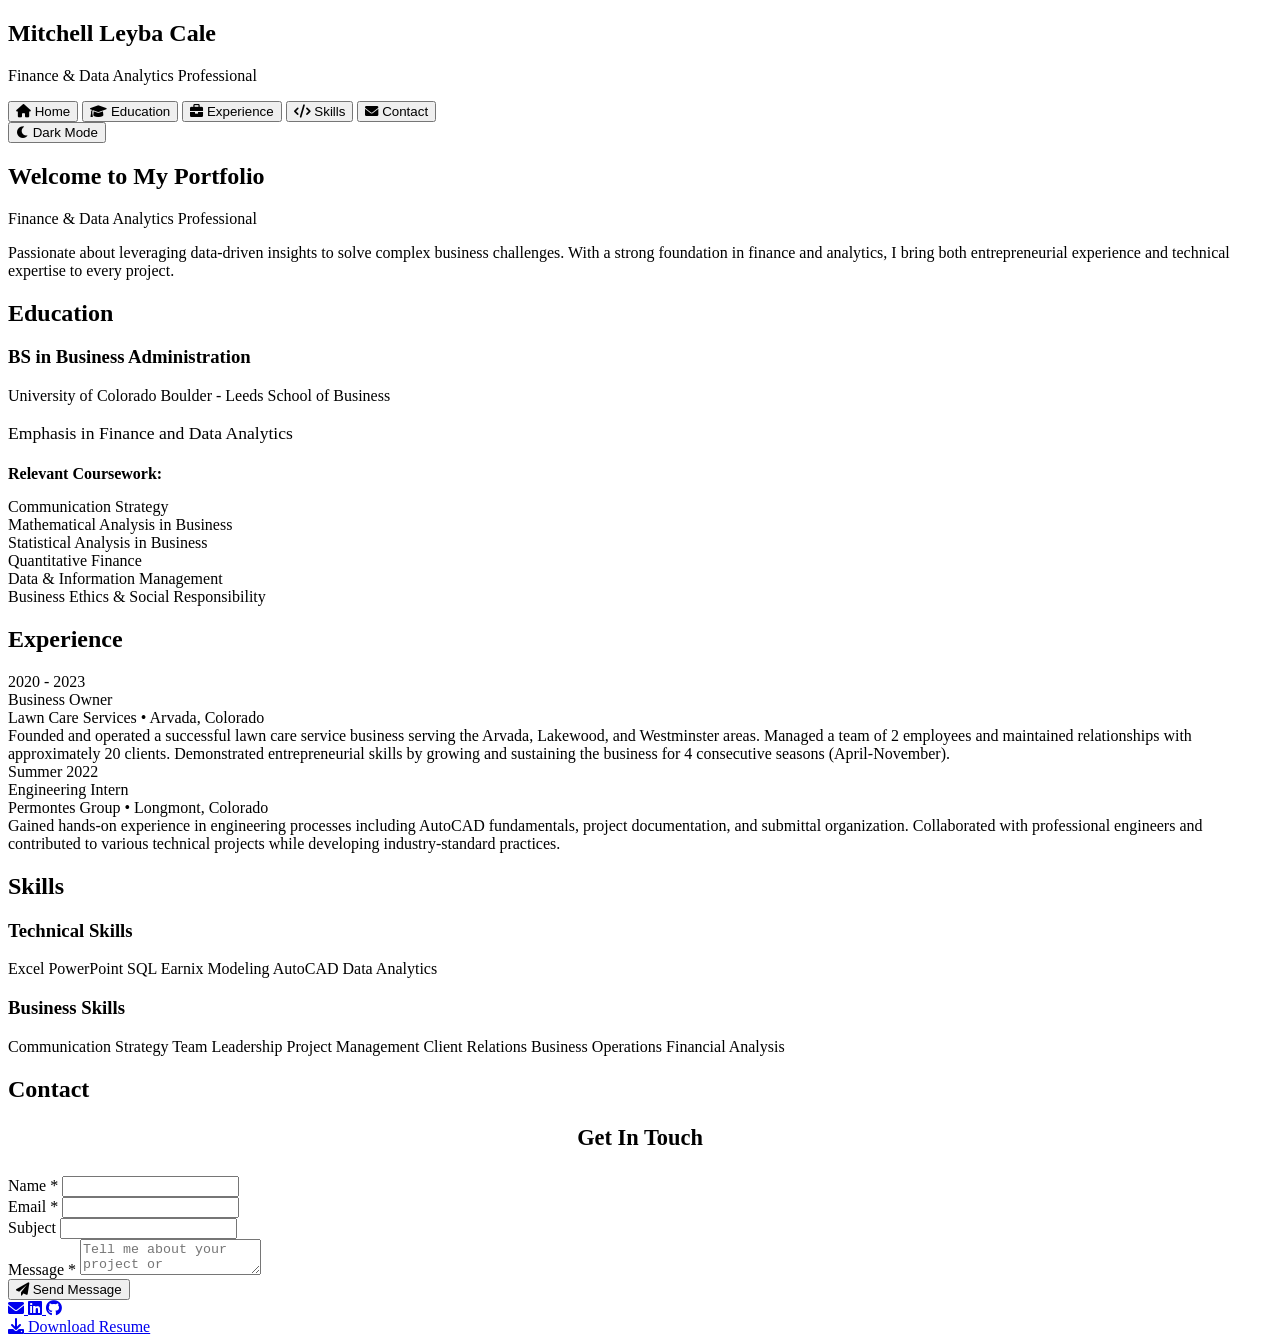
==== index.html @ b7a0811b "Initial commit: Resume website with portfolio and toggle functionality" ====
<!DOCTYPE html>
<html lang="en">
<head>
  <meta charset="UTF-8" />
  <meta name="viewport" content="width=device-width, initial-scale=1.0" />
  <title>Mitchell Leyba Cale — Portfolio</title>
  <link href="https://fonts.googleapis.com/css2?family=Lora:wght@300;400;500;600;700&display=swap" rel="stylesheet" />
  <link href="https://cdnjs.cloudflare.com/ajax/libs/font-awesome/6.0.0/css/all.min.css" rel="stylesheet" />
  <link rel="stylesheet" href="styles.css">
</head>
<body>
  <div class="layout-container">
    <!-- Sidebar Navigation -->
    <aside class="sidebar">
      <div class="sidebar-header">
        <h1 class="profile-name">Mitchell Leyba Cale</h1>
        <p class="profile-title">Finance & Data Analytics Professional</p>
      </div>
      
      <nav class="nav-menu">
        <button class="nav-item active" onclick="showSection('home')">
          <i class="fas fa-home"></i>
          Home
        </button>
        <button class="nav-item" onclick="showSection('education')">
          <i class="fas fa-graduation-cap"></i>
          Education
        </button>
        <button class="nav-item" onclick="showSection('experience')">
          <i class="fas fa-briefcase"></i>
          Experience
        </button>
        <button class="nav-item" onclick="showSection('skills')">
          <i class="fas fa-code"></i>
          Skills
        </button>
        <button class="nav-item" onclick="showSection('contact')">
          <i class="fas fa-envelope"></i>
          Contact
        </button>
      </nav>
      
      <div class="sidebar-footer">
        <button class="theme-toggle" onclick="toggleTheme()">
          <i class="fas fa-moon" id="theme-icon"></i>
          <span id="theme-text">Dark Mode</span>
        </button>
      </div>
    </aside>

    <!-- Main Content -->
    <main class="main-content">
      <div class="content-wrapper">
        
        <!-- Home Section -->
        <section id="home" class="page-section active">
          <div class="hero-section">
            <h1 class="hero-title">Welcome to My Portfolio</h1>
            <p class="hero-subtitle">Finance & Data Analytics Professional</p>
            <p class="hero-description">
              Passionate about leveraging data-driven insights to solve complex business challenges. 
              With a strong foundation in finance and analytics, I bring both entrepreneurial experience 
              and technical expertise to every project.
            </p>
          </div>
        </section>

        <!-- Education Section -->
        <section id="education" class="page-section">
          <h2 class="section-title">Education</h2>
          <div class="card education-card">
            <h3>BS in Business Administration</h3>
            <div class="school-name">University of Colorado Boulder - Leeds School of Business</div>
            <p style="color: var(--text-secondary); margin-bottom: 15px; font-size: 1.1rem;">Emphasis in Finance and Data Analytics</p>
            
            <h4 style="color: var(--text-primary); margin-bottom: 15px; font-weight: 600;">Relevant Coursework:</h4>
            <div class="courses-grid">
              <div class="course-item">Communication Strategy</div>
              <div class="course-item">Mathematical Analysis in Business</div>
              <div class="course-item">Statistical Analysis in Business</div>
              <div class="course-item">Quantitative Finance</div>
              <div class="course-item">Data & Information Management</div>
              <div class="course-item">Business Ethics & Social Responsibility</div>
            </div>
          </div>
        </section>

        <!-- Experience Section -->
        <section id="experience" class="page-section">
          <h2 class="section-title">Experience</h2>
          <div class="timeline">
            <div class="timeline-item">
              <div class="timeline-date">2020 - 2023</div>
              <div class="timeline-title">Business Owner</div>
              <div class="timeline-company">Lawn Care Services • Arvada, Colorado</div>
              <div class="timeline-description">
                Founded and operated a successful lawn care service business serving the Arvada, Lakewood, and Westminster areas. Managed a team of 2 employees and maintained relationships with approximately 20 clients. Demonstrated entrepreneurial skills by growing and sustaining the business for 4 consecutive seasons (April-November).
              </div>
            </div>
            
            <div class="timeline-item">
              <div class="timeline-date">Summer 2022</div>
              <div class="timeline-title">Engineering Intern</div>
              <div class="timeline-company">Permontes Group • Longmont, Colorado</div>
              <div class="timeline-description">
                Gained hands-on experience in engineering processes including AutoCAD fundamentals, project documentation, and submittal organization. Collaborated with professional engineers and contributed to various technical projects while developing industry-standard practices.
              </div>
            </div>
          </div>
        </section>

        <!-- Skills Section -->
        <section id="skills" class="page-section">
          <h2 class="section-title">Skills</h2>
          <div class="skills-category">
            <h3>Technical Skills</h3>
            <div class="skills-list">
              <span class="skill-tag">Excel</span>
              <span class="skill-tag">PowerPoint</span>
              <span class="skill-tag">SQL</span>
              <span class="skill-tag">Earnix Modeling</span>
              <span class="skill-tag">AutoCAD</span>
              <span class="skill-tag">Data Analytics</span>
            </div>
          </div>
          
          <div class="skills-category">
            <h3>Business Skills</h3>
            <div class="skills-list">
              <span class="skill-tag">Communication Strategy</span>
              <span class="skill-tag">Team Leadership</span>
              <span class="skill-tag">Project Management</span>
              <span class="skill-tag">Client Relations</span>
              <span class="skill-tag">Business Operations</span>
              <span class="skill-tag">Financial Analysis</span>
            </div>
          </div>
        </section>

        <!-- Contact Section -->
        <section id="contact" class="page-section">
          <h2 class="section-title">Contact</h2>
          <div class="contact-form">
            <h3 style="color: var(--text-primary); margin-bottom: 25px; text-align: center; font-size: 1.4rem;">Get In Touch</h3>
            <form onsubmit="handleSubmit(event)">
              <div class="form-group">
                <label for="name">Name *</label>
                <input type="text" id="name" name="name" required>
              </div>
              
              <div class="form-group">
                <label for="email">Email *</label>
                <input type="email" id="email" name="email" required>
              </div>
              
              <div class="form-group">
                <label for="subject">Subject</label>
                <input type="text" id="subject" name="subject">
              </div>
              
              <div class="form-group">
                <label for="message">Message *</label>
                <textarea id="message" name="message" required placeholder="Tell me about your project or opportunity..."></textarea>
              </div>
              
              <button type="submit" class="submit-btn">
                <i class="fas fa-paper-plane"></i> Send Message
              </button>
            </form>
            
            <div class="social-links">
              <a href="mailto:mleybacale@gmail.com" title="Email">
                <i class="fas fa-envelope"></i>
              </a>
              <a href="https://www.linkedin.com/in/mitchell-leyba-calee-9a5790294" target="_blank" title="LinkedIn">
                <i class="fab fa-linkedin"></i>
              </a>
              <a href="https://github.com/MitchellLeybaCale" target="_blank" title="GitHub">
                <i class="fab fa-github"></i>
              </a>
            </div>
          </div>
        </section>
        
      </div>
    </main>
  </div>

  <a href="#" class="download-resume" onclick="downloadResume()">
    <i class="fas fa-download"></i> Download Resume
  </a>

  <script src="script.js"></script>
</body>
</html>
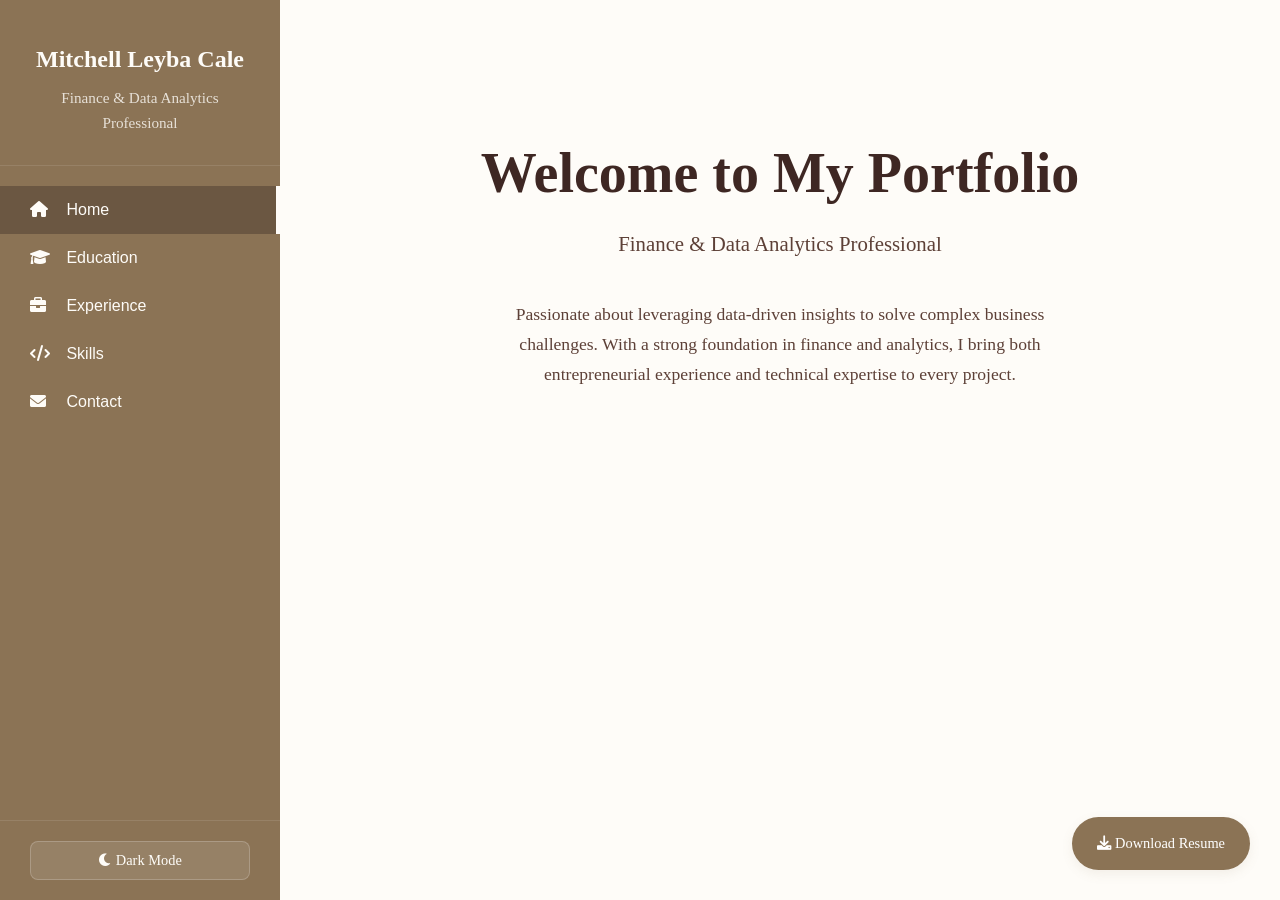
==== commit 090a0a2f: "Update index.html" ====
--- a/index.html
+++ b/index.html
@@ -6,7 +6,7 @@
   <title>Mitchell Leyba Cale — Portfolio</title>
   <link href="https://fonts.googleapis.com/css2?family=Lora:wght@300;400;500;600;700&display=swap" rel="stylesheet" />
   <link href="https://cdnjs.cloudflare.com/ajax/libs/font-awesome/6.0.0/css/all.min.css" rel="stylesheet" />
-  <link rel="stylesheet" href="styles.css">
+  <link rel="stylesheet" href="style.css">
 </head>
 <body>
   <div class="layout-container">
@@ -192,4 +192,4 @@
 
   <script src="script.js"></script>
 </body>
-</html>+</html>
--- a/style.css
+++ b/style.css
@@ -0,0 +1,513 @@
+:root {
+  /* Light Mode - Warm White & Brown Beige */
+  --primary-bg: #fefcf8;
+  --secondary-bg: #f7f3ed;
+  --sidebar-bg: #8b7355;
+  --sidebar-text: #fefcf8;
+  --sidebar-active: #6b5742;
+  --card-bg: #ffffff;
+  --text-primary: #3e2723;
+  --text-secondary: #5d4037;
+  --accent-color: #8b7355;
+  --border-color: #d7ccc8;
+  --shadow: 0 4px 12px rgba(139, 115, 85, 0.1);
+  --shadow-hover: 0 8px 25px rgba(139, 115, 85, 0.15);
+}
+
+[data-theme="dark"] {
+  /* Dark Mode - Black & Forest Green */
+  --primary-bg: #0d1117;
+  --secondary-bg: #161b22;
+  --sidebar-bg: #1b4332;
+  --sidebar-text: #ffffff;
+  --sidebar-active: #2d5a3d;
+  --card-bg: #21262d;
+  --text-primary: #f0f6fc;
+  --text-secondary: #8b949e;
+  --accent-color: #40916c;
+  --border-color: #30363d;
+  --shadow: 0 4px 12px rgba(0, 0, 0, 0.3);
+  --shadow-hover: 0 8px 25px rgba(0, 0, 0, 0.4);
+}
+
+* {
+  margin: 0;
+  padding: 0;
+  box-sizing: border-box;
+}
+
+body {
+  font-family: 'Lora', serif;
+  background-color: var(--primary-bg);
+  color: var(--text-primary);
+  line-height: 1.6;
+  transition: all 0.3s ease;
+}
+
+/* Layout Structure */
+.layout-container {
+  display: flex;
+  min-height: 100vh;
+}
+
+/* Sidebar Navigation */
+.sidebar {
+  width: 280px;
+  background-color: var(--sidebar-bg);
+  color: var(--sidebar-text);
+  padding: 0;
+  position: fixed;
+  height: 100vh;
+  left: 0;
+  top: 0;
+  z-index: 100;
+  transition: all 0.3s ease;
+  overflow-y: auto;
+}
+
+.sidebar-header {
+  padding: 40px 30px 30px;
+  text-align: center;
+  border-bottom: 1px solid rgba(255, 255, 255, 0.1);
+}
+
+.profile-name {
+  font-size: 1.5rem;
+  font-weight: 600;
+  margin-bottom: 8px;
+  color: var(--sidebar-text);
+}
+
+.profile-title {
+  font-size: 0.95rem;
+  opacity: 0.8;
+  font-weight: 300;
+}
+
+.nav-menu {
+  padding: 20px 0;
+}
+
+.nav-item {
+  display: block;
+  padding: 15px 30px;
+  color: var(--sidebar-text);
+  text-decoration: none;
+  font-size: 1rem;
+  font-weight: 400;
+  transition: all 0.3s ease;
+  cursor: pointer;
+  border: none;
+  background: none;
+  width: 100%;
+  text-align: left;
+}
+
+.nav-item:hover {
+  background-color: rgba(255, 255, 255, 0.1);
+  padding-left: 40px;
+}
+
+.nav-item.active {
+  background-color: var(--sidebar-active);
+  border-right: 4px solid var(--sidebar-text);
+  font-weight: 500;
+}
+
+.nav-item i {
+  margin-right: 12px;
+  width: 20px;
+}
+
+/* Theme Toggle in Sidebar */
+.sidebar-footer {
+  position: absolute;
+  bottom: 0;
+  width: 100%;
+  padding: 20px 30px;
+  border-top: 1px solid rgba(255, 255, 255, 0.1);
+}
+
+.theme-toggle {
+  background: rgba(255, 255, 255, 0.1);
+  border: 1px solid rgba(255, 255, 255, 0.2);
+  border-radius: 8px;
+  padding: 10px 15px;
+  color: var(--sidebar-text);
+  cursor: pointer;
+  font-size: 0.9rem;
+  transition: all 0.3s ease;
+  width: 100%;
+  font-family: 'Lora', serif;
+}
+
+.theme-toggle:hover {
+  background: rgba(255, 255, 255, 0.2);
+}
+
+/* Main Content Area */
+.main-content {
+  flex: 1;
+  margin-left: 280px;
+  padding: 0;
+  background-color: var(--primary-bg);
+  min-height: 100vh;
+}
+
+.content-wrapper {
+  padding: 60px 80px;
+  max-width: 1000px;
+}
+
+/* Page Sections */
+.page-section {
+  display: none;
+  animation: fadeIn 0.4s ease;
+}
+
+.page-section.active {
+  display: block;
+}
+
+@keyframes fadeIn {
+  from {
+    opacity: 0;
+    transform: translateY(20px);
+  }
+  to {
+    opacity: 1;
+    transform: translateY(0);
+  }
+}
+
+/* Home Page Styles */
+.hero-section {
+  text-align: center;
+  padding: 80px 0 60px;
+}
+
+.hero-title {
+  font-size: 3.5rem;
+  font-weight: 600;
+  color: var(--text-primary);
+  margin-bottom: 20px;
+  line-height: 1.2;
+}
+
+.hero-subtitle {
+  font-size: 1.3rem;
+  color: var(--text-secondary);
+  margin-bottom: 40px;
+  font-weight: 300;
+}
+
+.hero-description {
+  font-size: 1.1rem;
+  color: var(--text-secondary);
+  max-width: 600px;
+  margin: 0 auto;
+  line-height: 1.7;
+}
+
+/* Section Headers */
+.section-title {
+  font-size: 2.5rem;
+  font-weight: 600;
+  color: var(--text-primary);
+  margin-bottom: 40px;
+  text-align: center;
+  font-family: 'Lora', serif;
+}
+
+/* Card Styles */
+.card {
+  background: var(--card-bg);
+  padding: 30px;
+  border-radius: 12px;
+  box-shadow: var(--shadow);
+  margin-bottom: 30px;
+  transition: all 0.3s ease;
+  border-left: 4px solid var(--accent-color);
+}
+
+.card:hover {
+  transform: translateY(-5px);
+  box-shadow: var(--shadow-hover);
+}
+
+/* Timeline Styles */
+.timeline {
+  position: relative;
+  padding-left: 30px;
+}
+
+.timeline::before {
+  content: '';
+  position: absolute;
+  left: 15px;
+  top: 0;
+  height: 100%;
+  width: 2px;
+  background: var(--accent-color);
+}
+
+.timeline-item {
+  position: relative;
+  margin-bottom: 40px;
+  background: var(--card-bg);
+  padding: 25px;
+  border-radius: 12px;
+  box-shadow: var(--shadow);
+  transition: all 0.3s ease;
+  border-left: 4px solid var(--accent-color);
+}
+
+.timeline-item::before {
+  content: '';
+  position: absolute;
+  left: -42px;
+  top: 30px;
+  width: 12px;
+  height: 12px;
+  background: var(--accent-color);
+  border-radius: 50%;
+  border: 3px solid var(--primary-bg);
+}
+
+.timeline-item:hover {
+  transform: translateX(5px);
+  box-shadow: var(--shadow-hover);
+}
+
+.timeline-date {
+  font-size: 0.9rem;
+  color: var(--accent-color);
+  font-weight: 600;
+  margin-bottom: 8px;
+}
+
+.timeline-title {
+  font-size: 1.3rem;
+  font-weight: 600;
+  color: var(--text-primary);
+  margin-bottom: 5px;
+}
+
+.timeline-company {
+  color: var(--text-secondary);
+  font-size: 1rem;
+  margin-bottom: 15px;
+}
+
+.timeline-description {
+  color: var(--text-secondary);
+  line-height: 1.6;
+}
+
+/* Skills Grid */
+.skills-category {
+  margin-bottom: 30px;
+}
+
+.skills-category h3 {
+  color: var(--text-primary);
+  margin-bottom: 15px;
+  font-size: 1.3rem;
+  font-weight: 600;
+}
+
+.skills-list {
+  display: flex;
+  flex-wrap: wrap;
+  gap: 12px;
+}
+
+.skill-tag {
+  background: var(--accent-color);
+  color: white;
+  padding: 10px 18px;
+  border-radius: 25px;
+  font-size: 0.9rem;
+  font-weight: 400;
+  transition: all 0.3s ease;
+}
+
+.skill-tag:hover {
+  transform: scale(1.05);
+  background: var(--text-primary);
+}
+
+/* Contact Form */
+.contact-form {
+  background: var(--card-bg);
+  padding: 40px;
+  border-radius: 12px;
+  box-shadow: var(--shadow);
+  max-width: 600px;
+  margin: 0 auto;
+}
+
+.form-group {
+  margin-bottom: 25px;
+}
+
+.form-group label {
+  display: block;
+  color: var(--text-primary);
+  margin-bottom: 8px;
+  font-size: 1rem;
+  font-weight: 500;
+}
+
+.form-group input,
+.form-group textarea {
+  width: 100%;
+  padding: 15px;
+  border: 2px solid var(--border-color);
+  border-radius: 8px;
+  background: var(--primary-bg);
+  color: var(--text-primary);
+  font-family: 'Lora', serif;
+  font-size: 1rem;
+  transition: border-color 0.3s ease;
+}
+
+.form-group input:focus,
+.form-group textarea:focus {
+  outline: none;
+  border-color: var(--accent-color);
+}
+
+.form-group textarea {
+  resize: vertical;
+  min-height: 120px;
+}
+
+.submit-btn {
+  background: var(--accent-color);
+  color: white;
+  border: none;
+  padding: 15px 30px;
+  border-radius: 8px;
+  font-family: 'Lora', serif;
+  font-size: 1rem;
+  font-weight: 500;
+  cursor: pointer;
+  transition: all 0.3s ease;
+}
+
+.submit-btn:hover {
+  background: var(--text-primary);
+  transform: translateY(-2px);
+}
+
+.social-links {
+  display: flex;
+  justify-content: center;
+  gap: 25px;
+  margin-top: 30px;
+}
+
+.social-links a {
+  color: var(--text-secondary);
+  font-size: 1.5rem;
+  transition: all 0.3s ease;
+}
+
+.social-links a:hover {
+  color: var(--accent-color);
+  transform: scale(1.2);
+}
+
+/* Download Resume Button */
+.download-resume {
+  position: fixed;
+  bottom: 30px;
+  right: 30px;
+  z-index: 1000;
+  background: var(--accent-color);
+  color: white;
+  text-decoration: none;
+  padding: 15px 25px;
+  border-radius: 50px;
+  box-shadow: var(--shadow);
+  transition: all 0.3s ease;
+  font-family: 'Lora', serif;
+  font-size: 0.9rem;
+  font-weight: 500;
+}
+
+.download-resume:hover {
+  transform: translateY(-3px);
+  box-shadow: var(--shadow-hover);
+  background: var(--text-primary);
+}
+
+/* Education Styles */
+.education-card h3 {
+  color: var(--text-primary);
+  font-size: 1.4rem;
+  font-weight: 600;
+  margin-bottom: 8px;
+}
+
+.school-name {
+  color: var(--accent-color);
+  margin-bottom: 20px;
+  font-size: 1.1rem;
+  font-weight: 500;
+}
+
+.courses-grid {
+  display: grid;
+  grid-template-columns: repeat(auto-fit, minmax(280px, 1fr));
+  gap: 15px;
+  margin-top: 20px;
+}
+
+.course-item {
+  background: var(--secondary-bg);
+  padding: 12px 18px;
+  border-radius: 8px;
+  font-size: 0.95rem;
+  color: var(--text-secondary);
+  transition: all 0.3s ease;
+}
+
+.course-item:hover {
+  background: var(--accent-color);
+  color: white;
+}
+
+/* Mobile Responsive */
+@media (max-width: 768px) {
+  .sidebar {
+    width: 100%;
+    height: auto;
+    position: relative;
+  }
+  
+  .main-content {
+    margin-left: 0;
+  }
+  
+  .content-wrapper {
+    padding: 40px 20px;
+  }
+  
+  .hero-title {
+    font-size: 2.5rem;
+  }
+  
+  .section-title {
+    font-size: 2rem;
+  }
+  
+  .download-resume {
+    position: relative;
+    display: block;
+    text-align: center;
+    margin: 20px auto;
+    width: fit-content;
+  }
+}
